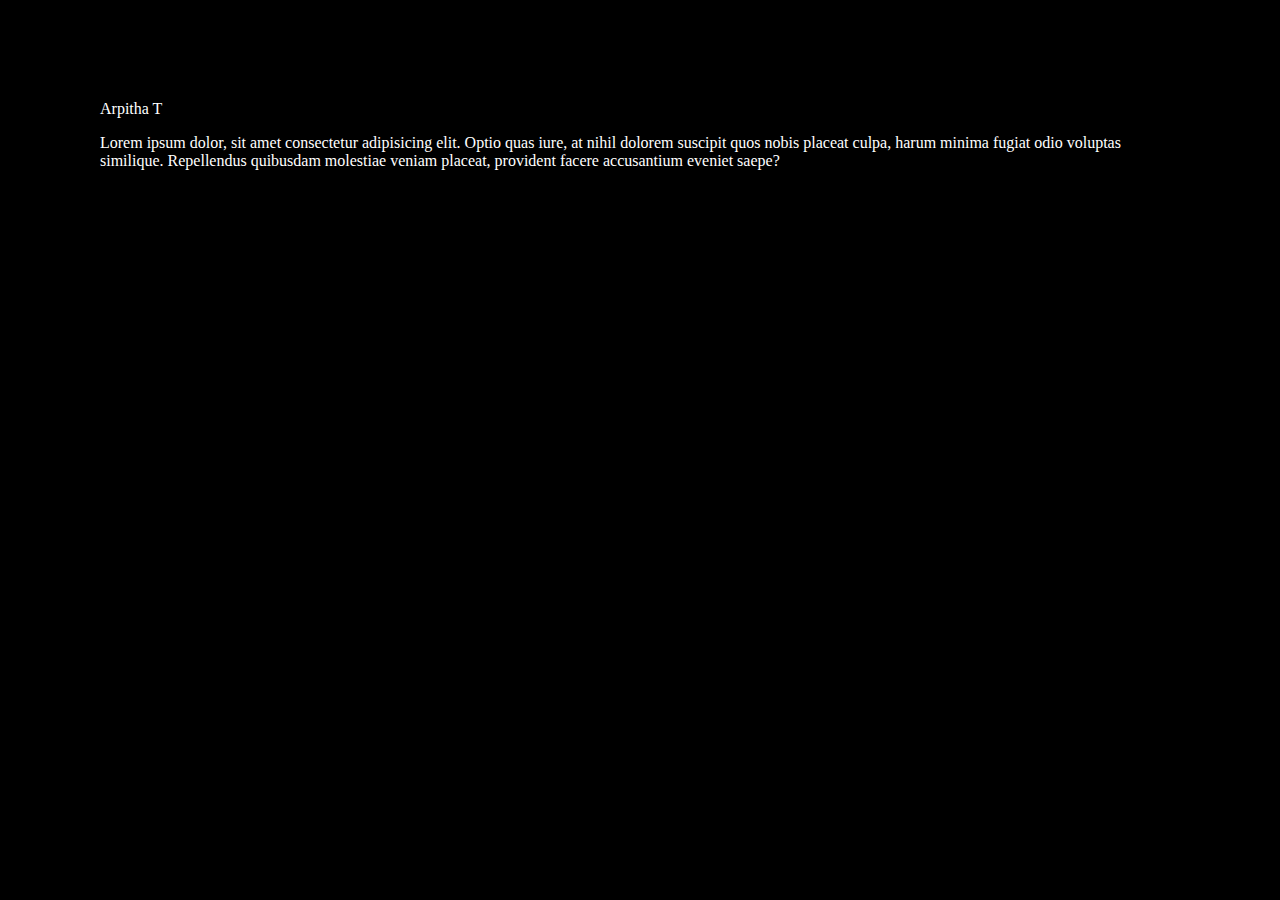
==== index.html @ 582b1a6b "Add files via upload" ====
<!DOCTYPE html>
<html lang="en">
<head>
    <meta charset="UTF-8">
    <meta name="viewport" content="width=device-width, initial-scale=1.0">
    <title>websites</title>
</head>
<!-- custom styling -->
<link rel="stylesheet" href="style.css" type="text/css">
<body>
   <h> Arpitha T</h> 

   <p>
       Lorem ipsum dolor, sit amet consectetur adipisicing elit. Optio quas iure, at nihil dolorem suscipit quos nobis placeat culpa, harum minima fugiat odio voluptas similique. Repellendus quibusdam molestiae veniam placeat, provident facere accusantium eveniet saepe?
   </p>
</body>
</html>
---- style.css ----
body{
    background:#000;
    color:#fff;
    margin:100px;
}
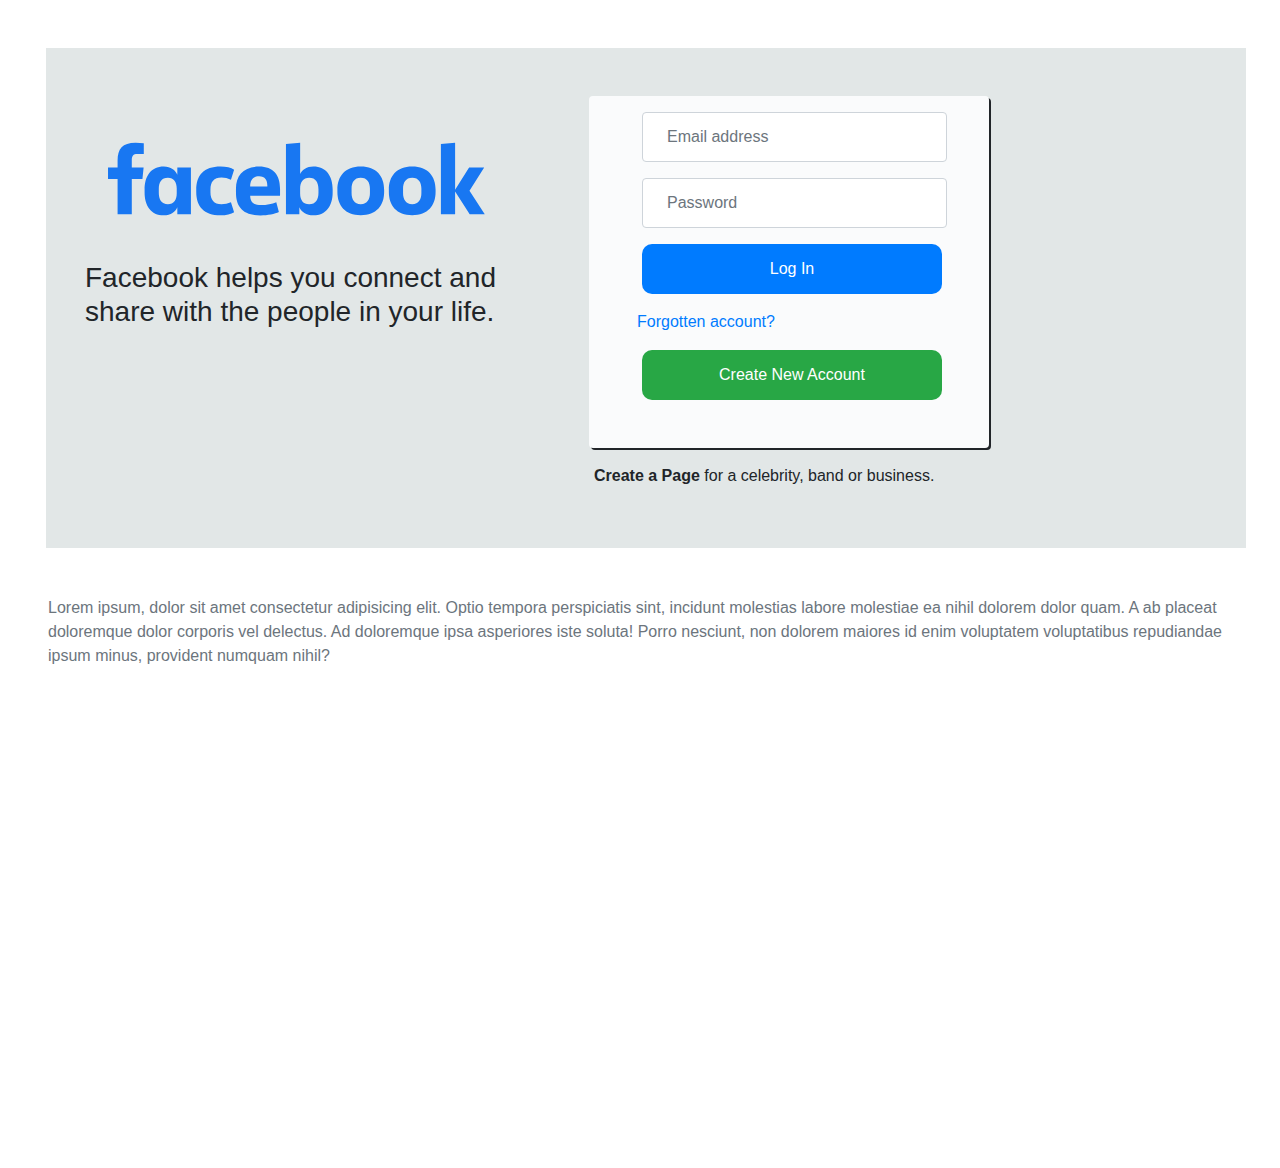
==== commit 82877261: "Add files via upload" ====
--- a/index.html
+++ b/index.html
@@ -3,15 +3,74 @@
 <head>
     <meta charset="UTF-8">
     <meta name="viewport" content="width=device-width, initial-scale=1.0">
-    <title>websites</title>
+    <link rel="stylesheet" href="https://stackpath.bootstrapcdn.com/bootstrap/4.5.2/css/bootstrap.min.css" integrity="sha384-JcKb8q3iqJ61gNV9KGb8thSsNjpSL0n8PARn9HuZOnIxN0hoP+VmmDGMN5t9UJ0Z" crossorigin="anonymous">
+    <link rel="stylesheet" type="text/css" href="style.css">
+    <title>Facebook</title>
 </head>
-<!-- custom styling -->
-<link rel="stylesheet" href="style.css" type="text/css">
 <body>
-   <h> Arpitha T</h> 
+    <section class="form my-5 mr-5">
+        <div class="container">
+            <div class="row">
+                <div class="col-lg-5 mt-5">
+                    <img src="dF5SId3UHWd.svg">
+                    <h3 class="ml-4">Facebook helps you connect and share with the people in your life.</h3>
+                </div>
+                <div class="col-lg-7 px-5 pt-5">
+                    <form> 
+                        <div class="form-row rounded-top">
+                            <div class="col-l-7">
+                                <input type="email" placeholder="Email address" class="form-control p-4 mt-3 mb-3 ml-5">
+                            </div>
+                        </div>
+                        <div class="form-row">
+                            <div class="col-l-7">
+                                <input type="password" placeholder="Password" class="form-control ml-5 p-4">
+                            </div>
+                        </div>
+                        <div class="form-row">
+                            <div class="col-l-7">
+                                <button type="button" class="btn1 mt-3 mb-3 ml-5 bg-primary text-white">
+                                    Log In
+                                </button>    
+                            </div>
+                        </div>
+                        <div class="form-row">
+                        <a class="ml-5" href="#"> Forgotten account?</a>
+                        </div>
+                        <div class="form-row rounded-bottom">
+                            <div class="col-l-7">
+                                <button type="button" class="btn2 mt-3 mb-5 ml-5 bg-success text-white">
+                                    Create New Account
+                                </button>    
+                            </div>
+                        </div>
+                        <p class="mt-3"> <strong>Create a Page</strong> for a celebrity, band or business.</p>
+                   
+                    </form>
+                </div>
+                </div>
+            </div>
+        </div>
+    </section>
+    <section>
+        <div class="m-5 text-secondary">
+            <p>Lorem ipsum, dolor sit amet consectetur adipisicing elit. Optio tempora perspiciatis sint, incidunt molestias labore molestiae ea nihil dolorem dolor quam. A ab placeat doloremque dolor corporis vel delectus. Ad doloremque ipsa asperiores iste soluta! Porro nesciunt, non dolorem maiores id enim voluptatem voluptatibus repudiandae ipsum minus, provident numquam nihil?</p>
+        </div>
+    </section>
 
-   <p>
-       Lorem ipsum dolor, sit amet consectetur adipisicing elit. Optio quas iure, at nihil dolorem suscipit quos nobis placeat culpa, harum minima fugiat odio voluptas similique. Repellendus quibusdam molestiae veniam placeat, provident facere accusantium eveniet saepe?
-   </p>
+
+
+
+
+
+
+
+
+
+
+<div style="margin-bottom: 500px;"></div>
+<script src="https://code.jquery.com/jquery-3.5.1.slim.min.js" integrity="sha384-DfXdz2htPH0lsSSs5nCTpuj/zy4C+OGpamoFVy38MVBnE+IbbVYUew+OrCXaRkfj" crossorigin="anonymous"></script>
+<script src="https://cdn.jsdelivr.net/npm/popper.js@1.16.1/dist/umd/popper.min.js" integrity="sha384-9/reFTGAW83EW2RDu2S0VKaIzap3H66lZH81PoYlFhbGU+6BZp6G7niu735Sk7lN" crossorigin="anonymous"></script>
+<script src="https://stackpath.bootstrapcdn.com/bootstrap/4.5.2/js/bootstrap.min.js" integrity="sha384-B4gt1jrGC7Jh4AgTPSdUtOBvfO8shuf57BaghqFfPlYxofvL8/KUEfYiJOMMV+rV" crossorigin="anonymous"></script>
 </body>
 </html>--- a/style.css
+++ b/style.css
@@ -1,5 +1,25 @@
-body{
-    background:#000;
-    color:#fff;
-    margin:100px;
+
+.form-row{
+    background: rgb(250, 251, 252);
+    width: 400px;
+    box-shadow: 2px 2px 0px;
+}
+.row{
+    background: rgb(226, 231, 231);
+    width: 1200px;
+    height: 500px;
+}
+.btn1{
+    border: none;
+    outline: none;
+    border-radius: 10px;
+    height: 50px;
+    width: 300px;
+}
+.btn2{
+    border: none;
+    outline: none;
+    border-radius: 10px;
+    height: 50px;
+    width: 300px;
 }